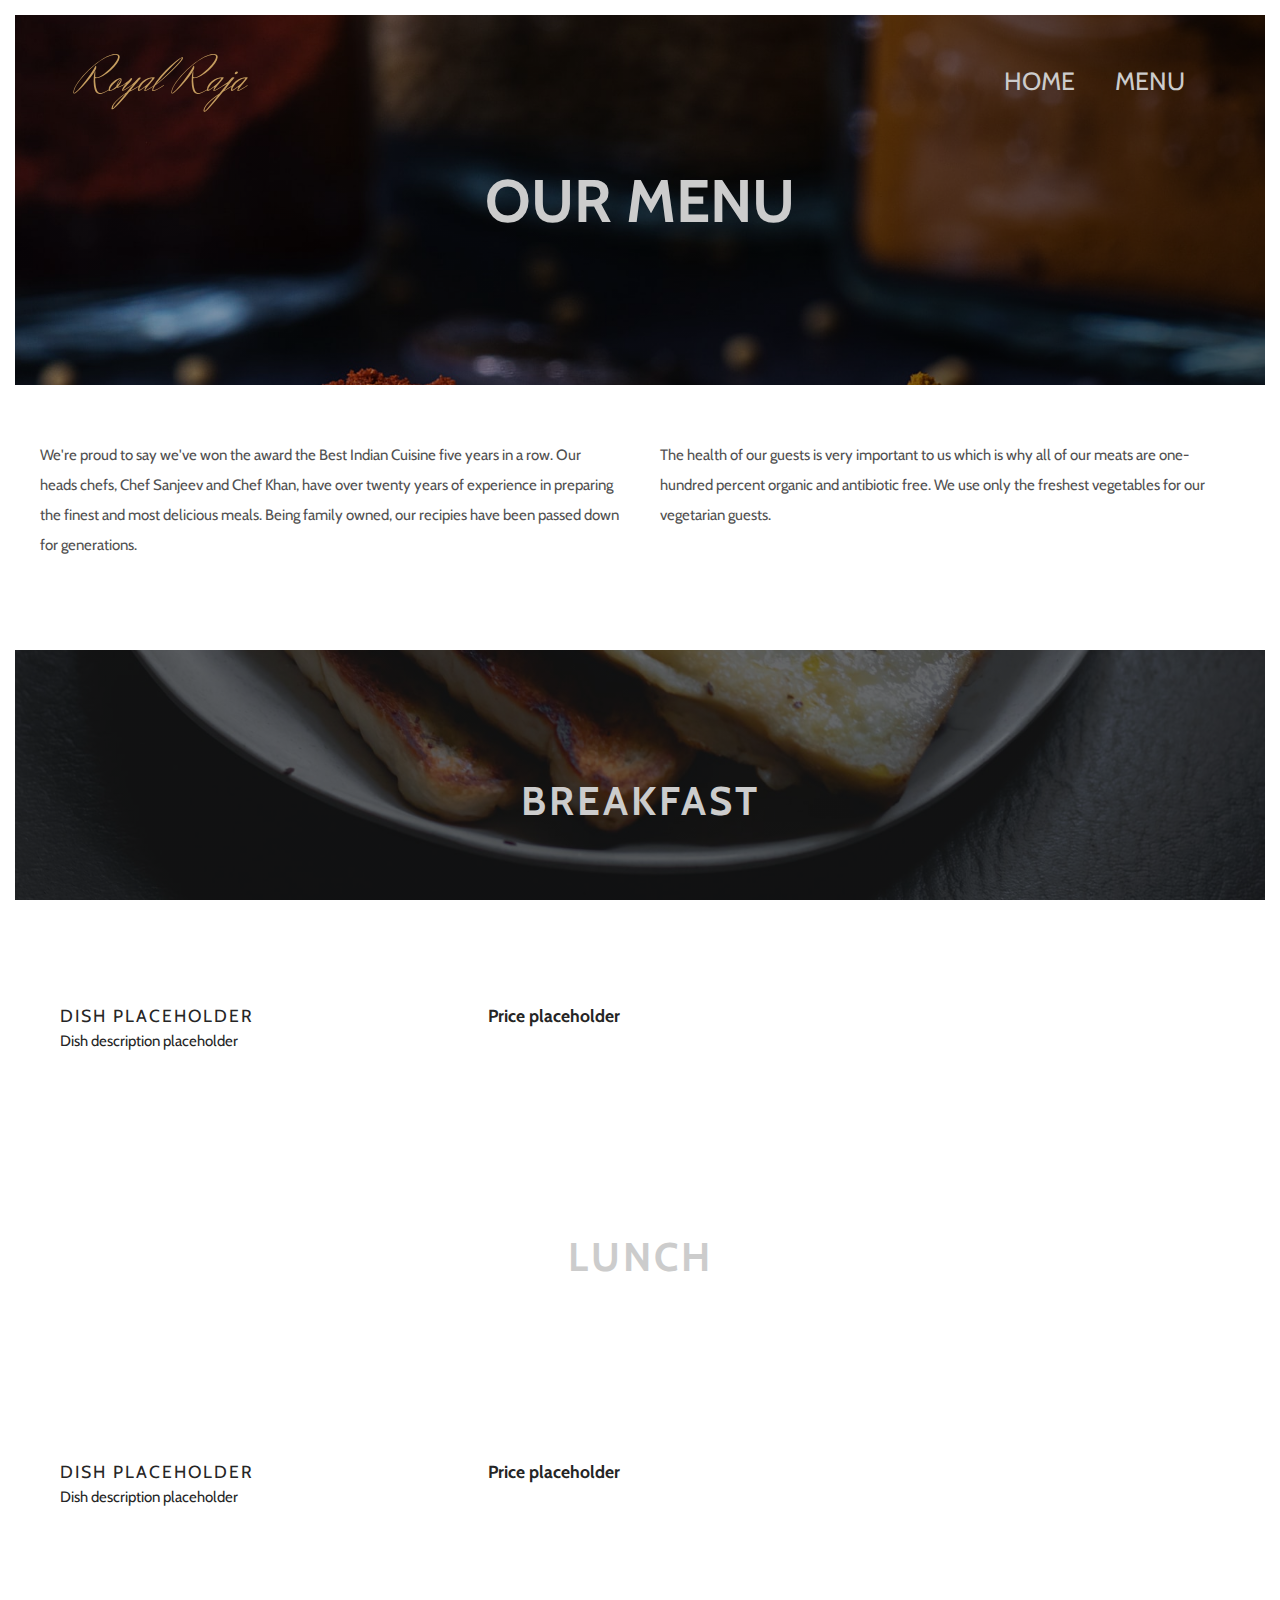
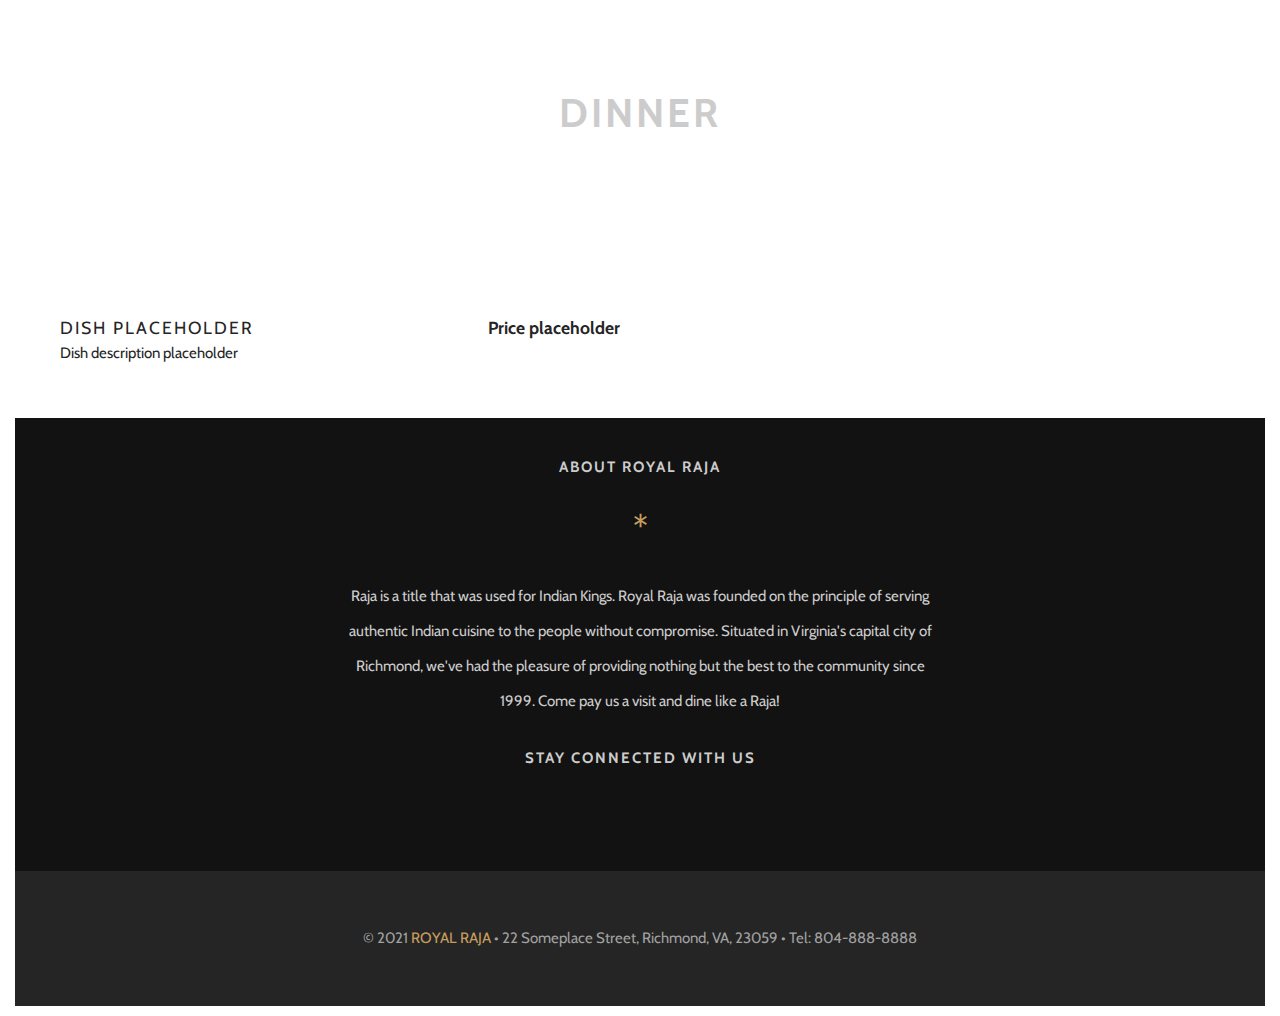
==== menu.html @ a8d7f0de "Finish landing page and add base structure for menu page." ====
<!DOCTYPE html>
<html lang="en">
<head>
    <meta charset="UTF-8">
    <meta http-equiv="X-UA-Compatible" content="IE=edge">
    <meta name="viewport" content="width=device-width, initial-scale=1.0">
    <title>Royal Raja | Authentic Indian Cuisine</title>
    <link rel="preconnect" href="https://fonts.googleapis.com">
    <link rel="preconnect" href="https://fonts.gstatic.com" crossorigin>
    <link href="https://fonts.googleapis.com/css2?family=Cabin:wght@400;700&family=Herr+Von+Muellerhoff&display=swap"
        rel="stylesheet">
    <link rel="stylesheet" href="https://cdnjs.cloudflare.com/ajax/libs/font-awesome/5.14.0/css/all.min.css"
        integrity="sha512-1PKOgIY59xJ8Co8+NE6FZ+LOAZKjy+KY8iq0G4B3CyeY6wYHN3yt9PW0XpSriVlkMXe40PTKnXrLnZ9+fkDaog=="
        crossorigin="anonymous" />
    <link rel="stylesheet" href="./assets/css/styles.css">
</head>
<body>
    <header>
        <div class="header__container secondary">
            <nav class="main-nav">
                <div class="main-nav__title">
                    <h1>Royal Raja</h1>
                </div>
                <ul class="main-nav__nav-items">
                    <li><a href="./index.html">Home</a></li>
                    <li><a href="./menu.html">Menu</a></li>
                </ul>
                <i class="fas fa-bars main-nav__mobile-toggle"></i>
            </nav>
            <nav class="mobile-nav">
                <h2 class="mobile-nav__title">Royal Raja</h2>
                <hr class="divider">
                <ul class="mobile-nav__nav-items">
                    <li><a href="./index.html">Home</a></li>
                    <li><a href="./menu.html">Menu</a></li>
                </ul>
                <hr class="divider">
            </nav>
            <div class="header__content">
                <div class="header__content__tagline">
                    <h3 class="tagline__subheading">Our Menu</h3>
                </div>
            </div>
        </div>
    </header>
    <section class="menu-about">
        <p class="menu-about__content">We're proud to say we've won the award the Best Indian Cuisine five years in a
            row. Our heads chefs, Chef Sanjeev and Chef Khan, have over twenty years of experience in preparing the
            finest and most delicious meals. Being family owned, our recipies have been passed down for generations.
        </p>
        <p class="menu-about__content">The health of our guests is very important to us which is why all of our meats
            are one-hundred percent organic and antibiotic free. We use only the freshest vegetables for our vegetarian
            guests.</p>
    </section>
    <div class="menu-divider breakfast">
        <h2 class="menu-divider__heading">Breakfast</h2>
    </div>
    <section class="food-menu">
        <div class="food-menu__menu-items">
            <div class="menu-items__item">
                <div class="item__heading">
                    <h3 class="item-title">Dish placeholder</h3>
                    <h4 class="item-price">Price placeholder</h4>
                </div>
                <p class="item__description">Dish description placeholder</p>
            </div>
        </div>
    </section>
    <div class="menu-divider lunch">
        <h2 class="menu-divider__heading">Lunch</h2>
    </div>
    <section class="food-menu">
        <div class="food-menu__menu-items">
            <div class="menu-items__item">
                <div class="item__heading">
                    <h3 class="item-title">Dish placeholder</h3>
                    <h4 class="item-price">Price placeholder</h4>
                </div>
                <p class="item__description">Dish description placeholder</p>
            </div>
        </div>
    </section>
    <div class="menu-divider dinner">
        <h2 class="menu-divider__heading">Dinner</h2>
    </div>
    <section class="food-menu">
        <div class="food-menu__menu-items">
            <div class="menu-items__item">
                <div class="item__heading">
                    <h3 class="item-title">Dish placeholder</h3>
                    <h4 class="item-price">Price placeholder</h4>
                </div>
                <p class="item__description">Dish description placeholder</p>
            </div>
        </div>
    </section>
    <div class="landing-content__about">
        <h3 class="about__title">About Royal Raja</h3>
        <p class="about__seperator"> * </p>
        <p class="about__content">Raja is a title that was used for Indian Kings. Royal Raja was founded on the
            principle of serving authentic Indian cuisine to the people without compromise. Situated in Virginia's
            capital city of Richmond, we've had the pleasure of providing nothing but the best to the community since
            1999. Come pay us a visit and dine like a Raja! </p>
        <div class="about__social">
            <h3 class="about__social__title">Stay Connected With Us</h3>
            <div class="about__social__links">
                <i class="fab fa-facebook-f"></i>
                <i class="fab fa-twitter"></i>
                <i class="fab fa-instagram"></i>
                <i class="fab fa-yelp"></i>
            </div>
        </div>
    </div>
    <footer class="main-footer">
        <p class="footer-content">&copy; 2021 <span>ROYAL RAJA</span> • 22 Someplace Street, Richmond, VA, 23059 • Tel:
            804-888-8888</p>
    </footer>
    <script src="./assets/js/main.js"></script>
</body>
</html>
---- assets/css/styles.css ----
/* CSS Reset */
* {
    margin: 0;
    padding: 0;
    box-sizing: border-box;
}

html {
    font-size: 62.5%;
    font-family: 'Cabin', sans-serif;
    font-weight: 400;
}

/* Header */
.header__container {
    min-height: 100vh;
    width: 100vw;
    background: linear-gradient(to right, rgba(0,0,0,0.2), rgba(0,0,0,0.6)), url('../img/background.jpg') center center/cover no-repeat;
    position: relative;
    overflow: hidden;
    clip-path: polygon(0 0, 100% 0, 100% 87%, 0 96%);
}

.header__container.secondary {
    min-height: 40rem;
    clip-path: none;
}

/* Main Navbar */
.main-nav {
    display: flex;
    justify-content: space-between;
    align-items: center;
    padding: 3rem 3.5rem;
}

.main-nav__title h1 {
    color: #c59d5f;
    font-size: 4rem;
    font-family: 'Herr Von Muellerhoff';
    font-weight: 400;
}

.main-nav__nav-items {
    display: none;
}

.main-nav__mobile-toggle {
    display: block;
    color: #ffffff;
    cursor: pointer;
    font-size: 3rem;
    border: 1px solid white;
    border-radius: .2rem;
    padding: 1rem;
}

/* Mobile Navbar */
.mobile-nav {
    position: absolute;
    top: 0;
    background: #252525;
    height: 100%;
    width: 70%;
    padding: 3rem 5rem;
    transform: translateX(-400%);
    transition: transform ease-in-out .3s;
    z-index: 1;
}

.mobile-nav__title {
    color: #c59d5f;
    text-align: center;
    font-family: 'Herr Von Muellerhoff';
    font-size: 3.5rem;
    font-weight: 400;
}

.mobile-nav__nav-items {
    display: flex;
    flex-direction: column;
    list-style: none;
    margin-top: 2rem;
}

.mobile-nav__nav-items li {
    margin: 2rem 0;
    font-size: 2.5rem;
}


.mobile-nav__nav-items li a {
    color: #cccccc;
    text-decoration: none;
    text-transform: uppercase;
    transition: ease .3s;
}

.mobile-nav__nav-items li a:hover {
    color: #c59d5f;
    transition: ease .3s;
}

.visible {
    display: block;
    transform: translateX(0);
    transition: transform ease .3s;
}

.divider {
    border: 0;
    border-top: 1px solid #454545;
    margin: 1.5rem 0;
}

/* Header - Content */
.header__content {
    position: absolute;
    top: 50%;
    left: 50%;
    transform: translate(-50%, -50%);
}

.header__content__tagline {
    width: 100vw;
    color: #cccccc;
    text-align: center;
}

.tagline__heading {
    font-family: 'Herr Von Muellerhoff';
    font-size: 8rem;
    color: #c59d5f;
    margin-bottom: -3rem;
}

.tagline__subheading {
    font-size: 5rem;
    text-transform: uppercase;
}

.tagline__seperator {
    color: #c59d5f;
    font-size: 3.5rem;
}

.tagline__seperator:before, 
.tagline__seperator:after {
    background-color: #cccccc;
    content: "";
    display: inline-block;
    height: .1rem;
    position: relative;
    vertical-align: middle;
    width: 12rem;
}

.tagline__seperator:before {
    right: 0.5rem;
    margin-left: -50%;
    margin-top: -2rem;
}

.tagline__seperator:after {
    left: 0.5rem;
    margin-right: -50%;
    margin-top: -2rem;
}

.tagline__slogan {
    font-size: 2rem;
    margin-top: -1.5rem;
    margin-bottom: 2.5rem;
}

.tagline__btn {
    display: inline-block;
    text-decoration: none;
    text-transform: uppercase;
    padding: 1rem 2rem;
    background-color: #cccccc;
    color: #000000;
    font-size: 1.5rem;
    border: none;
    border-radius: .5rem;
    transition: ease .3s;
}

.tagline__btn:hover {
    color: white;
    background-color: #c59d5f;
    transition: ease .3s;
}

/* Landing Page Content */
.landing-content__section {
    display: flex;
    flex-direction: column;
    text-align: center;
    margin: 3rem 1.5rem;
}

.information__heading {
    font-family: 'Herr Von Muellerhoff';
    color: #c59d5f;
    font-size: 10rem;
    font-weight: 300;
}

.information__subheading {
    font-size: 4rem;
    margin-top: -4.5rem;
    letter-spacing: .5rem;
    font-weight: 700;
    text-transform: uppercase;
}

.information__icon {
    color: #515151;
    font-size: 2rem;
    margin: 2rem 0;
}

.information__text {
    color: #515151;
    font-size: 1.75rem;
    line-height: 3.5rem;
    padding: 0 1rem;
}

.section__image {
    width: 95%;
    height: 300px;
    background: url('../img/landing_img_1.jpg') center center/cover no-repeat;
    margin: 2rem auto;
}

.section__image.image-3 {
    background: url('../img/landing_img_3.jpg') center center/cover no-repeat;
}

.information__link {
    display: inline-block;
    text-decoration: none;
    color: #c59d5f;
    font-size: 1.5rem;
    font-weight: 700;
    border-bottom: 3px solid #c59d5f;
    margin-top: 3rem;
    padding-bottom: .3rem;
    text-transform: uppercase;
    letter-spacing: .2rem;
}

/* Landing Page Divider */
.section__divider {
    background: linear-gradient(to right, rgba(0,0,0,0.6), rgba(0,0,0,0.6)),
    url(../img/landing_img_2.jpg) center center/cover no-repeat;
    min-height: 50rem;
    position: relative;
    clip-path: polygon(0 0, 100% 0, 100% 96%, 0 87%);
}

.divider-content {
    position: absolute;
    top: 50%;
    left: 50%;
    transform: translate(-50%, -50%);
    text-align: center;
}

.divider-content__heading {
    color: #c59d5f;
    font-family: 'Herr Von Muellerhoff';
    font-size: 10rem;
    font-weight: 400;
}

.divider-content__subheading {
    color: #cccccc;
    font-size: 5rem;
    text-transform: uppercase;
    margin-top: -4rem;
    letter-spacing: .5rem;
}

/* Landing Page About Section */

.landing-content__about {
    background-color: #121212;
    color: #cccccc;
    padding: 4rem;
    text-align: center;
}

.about__title {
    font-size: 1.5rem;
    text-transform: uppercase;
    letter-spacing: .2rem;
}

.about__seperator {
    color: #c59d5f;
    font-size: 3.5rem;
    margin: 3rem 0;
}

.about__content {
    font-size: 1.5rem;
    line-height: 3.5rem;
    margin-top: 3rem;
    margin-bottom: 6rem;
}

.about__social__title {
    font-size: 1.5rem;
    text-transform: uppercase;
    letter-spacing: .2rem;
    margin-bottom: 4rem;
}

.about__social__links i {
    font-size: 2rem;
    margin: 0 2rem;
    cursor: pointer;
}

/* Menu Page About Section */
.menu-about {
    padding: 2rem;
}

.menu-about__content {
    color: #515151;
    font-size: 1.5rem;
    line-height: 3rem;
    margin: 2rem 0;
}

/* Menu Page Dividers */
.menu-divider {
    min-height: 30rem;
    position: relative;
}

.menu-divider.breakfast {
    background: linear-gradient(to right, rgba(0,0,0,0.6), rgba(0,0,0,0.6)),
    url(../img/landing_img_4.jpg) center center/cover no-repeat;
}

.menu-divider.lunch {
    background: linear-gradient(to right, rgba(0,0,0,0.6), rgba(0,0,0,0.6)),
    url(../img/landing_img_5.jpg) center center/cover no-repeat;
}

.menu-divider.dinner {
    background: linear-gradient(to right, rgba(0,0,0,0.6), rgba(0,0,0,0.6)),
    url(../img/landing_img_6.jpg) center center/cover no-repeat;
}

.menu-divider__heading {
    color: #cccccc;
    position: absolute;
    top: 50%;
    left: 50%;
    transform: translate(-50%,-50%);
    font-size: 4rem;
    letter-spacing: .3rem;
    text-transform: uppercase;
}

/* Food Menu */
.food-menu {
    padding: 2rem;
}

.menu-items__item {
    color: #252525;
    margin: 3rem 0;
}

.item__heading {
    display: flex;
    justify-content: space-between;
    align-items: center;
    margin-bottom: .5rem;
}

.item-title {
    font-size: 1.75rem;
    letter-spacing: .2rem;
    font-weight: 400;
    text-transform: uppercase;
}

.item-price {
    font-size: 1.75rem;
}

.item__description {
    font-size: 1.5rem;
    line-height: 2rem;
}

/* Footer */
.main-footer {
    background-color: #252525;
    text-align: center;
    padding: 5rem;
}

.footer-content {
    color: #A1A1A1;
    font-size: 1.5rem;
    line-height: 3.5rem;
}

.footer-content span {
    color: #c59d5f;
}

/* Media Queries */
@media(min-width: 740px) {
    /* Header Container */
    .header__container {
        border: 1.5rem solid white;
        background-attachment: fixed;
    }

    /* Main Navbar */
    .main-nav {
        padding: 3rem 6rem;
    }

    .main-nav__title h1 {
        font-size: 5rem;
    }

    .main-nav__nav-items {
        display: flex;
        list-style: none;
    }

    .main-nav__nav-items li {
        font-size: 2.5rem;
        margin: 0 2rem;
    }

    .main-nav__nav-items li a {
        color: #cccccc;
        text-decoration: none;
        text-transform: uppercase;
        transition: ease .3s;
    }

    .main-nav__nav-items li a:hover {
        color: #c59d5f;
        transition: ease .3s;
    }

    .main-nav__mobile-toggle {
        display: none;
    }

    /* Header-Content */
    .tagline__heading {
        font-size: 13rem;
        margin-bottom: -6rem;
    }

    .tagline__subheading {
        font-size: 6rem;
    }

    .tagline__seperator {
        font-size: 3.5rem;
    }

    .tagline__seperator:before, 
    .tagline__seperator:after {
        width: 18rem;
    }

    .tagline__slogan {
        font-size: 2.5rem;
    }

    /* Landing Page Content */
    .landing-content__section {
        flex-direction: row;
        padding: 2rem 5rem;
    }

    .information__heading {
        font-size: 12rem;
    }

    .information__subheading {
        font-size: 3rem;
        margin-top: -5rem;
    }

    .information__text {
        font-size: 1.75rem;
    }

    .section__information {
        max-width: 50%;
        margin-right: 5rem;
    }

    .section__information.information-right {
        margin-right: 0;
        margin-left: 5rem;
    }

    .section__image {
        max-width: 50%;
        height: 40rem;
    }

    .information__link {
        font-size: 1.5rem;
    }
    
    /* Landing Page Divider */
    .section__divider  {
        background-attachment: fixed;
        margin: 0 1.5rem;
    }

    .divider-content__heading {
        font-size: 11rem;
    }

    .divider-content__subheading {
        font-size: 4.5rem;
        margin-top: -6rem;
    }

    /* Landing Page About Section */
    .landing-content__about {
        margin: 0 1.5rem;
    }
    
    .about__content {
        width: 50%;
        margin: 3rem auto;
    }

    /* Menu Page About Section */
    .menu-about {
        display: flex;
        margin-bottom: 5rem;
    }

    .menu-about__content {
        flex: 1;
        font-size: 1.5rem;
        margin: 2rem;
    }

    /* Menu Page Dividers */
    .menu-divider {
        margin: 1rem 1.5rem;
        background-attachment: fixed !important;
    }

    /* Food Menu */
    .food-menu {
        margin: 2rem;
    }

    .food-menu__menu-items {
        display: grid;
        grid-template-columns: repeat(2, 1fr);
    }

    .menu-items__item {
        margin: 1.5rem 2rem;
    }

    /* Footer */
    .main-footer {
        margin: 0 1.5rem 1rem 1.5rem;
    }
}
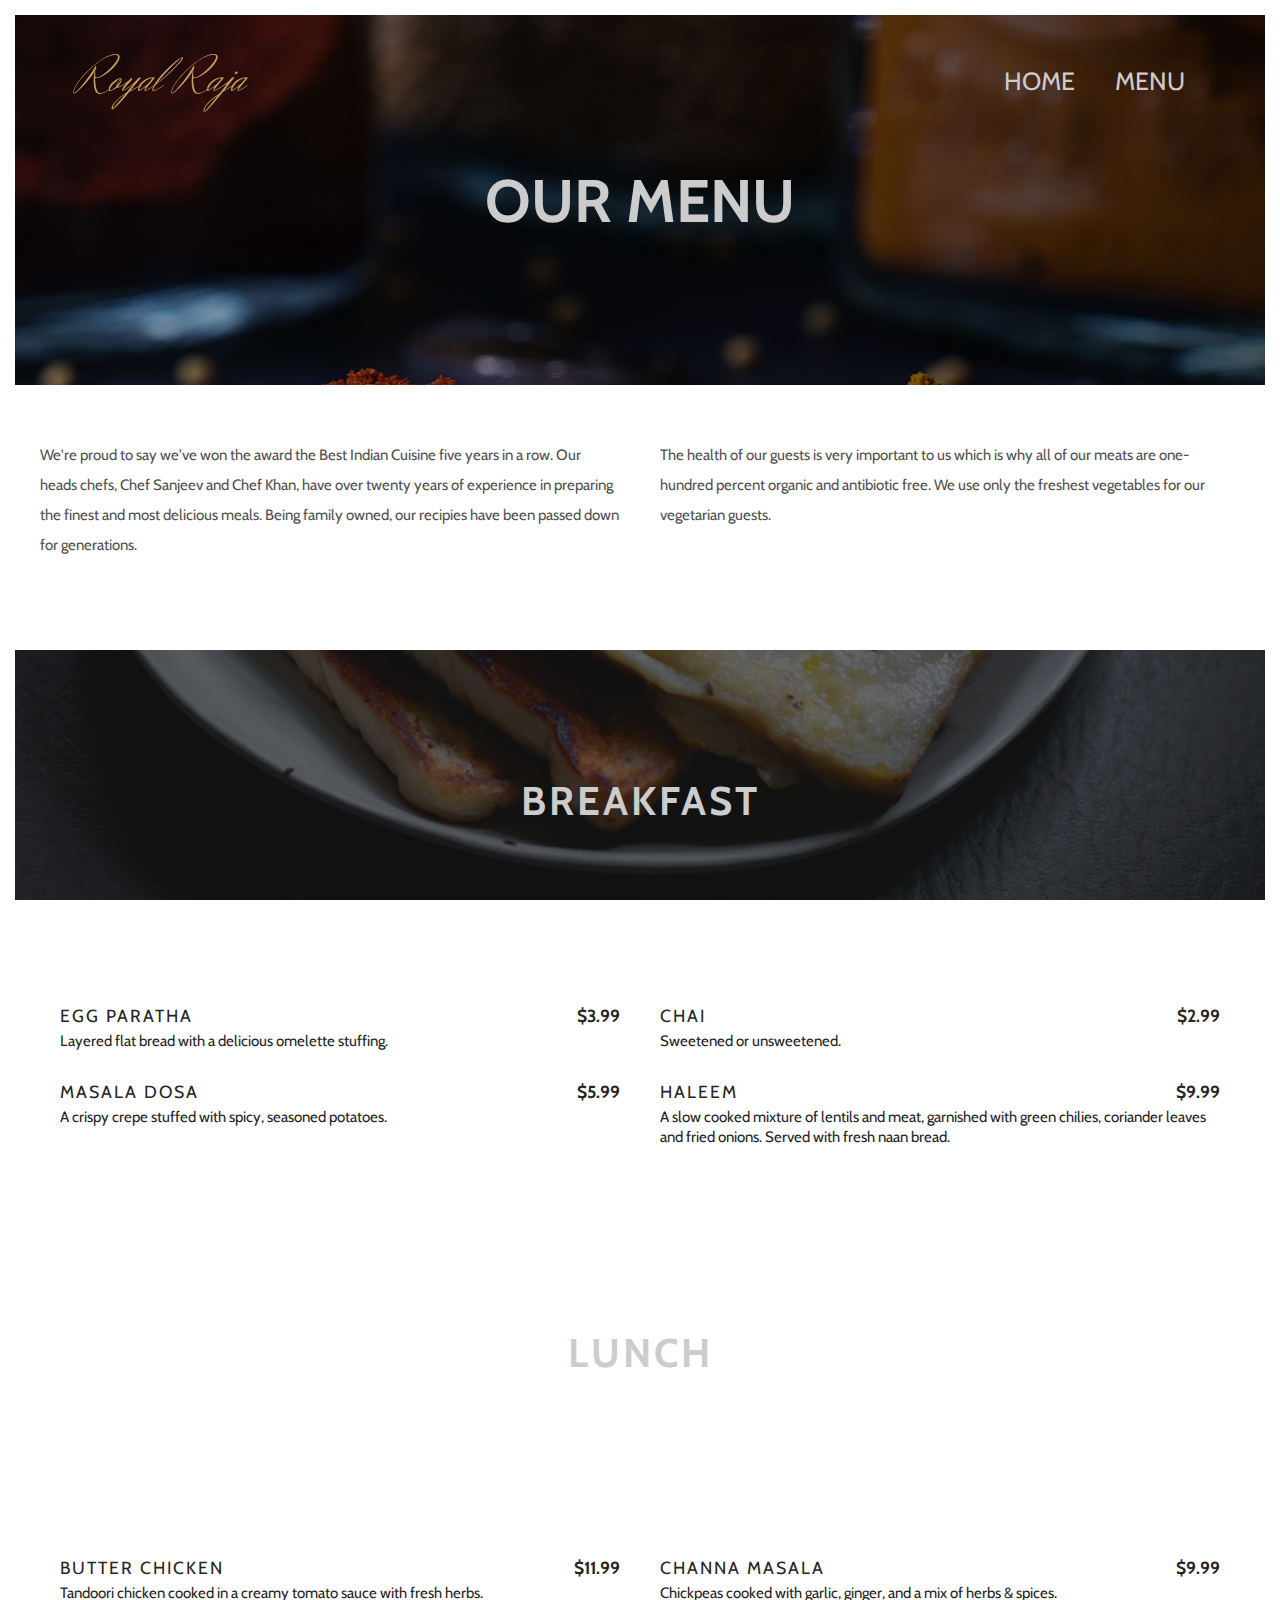
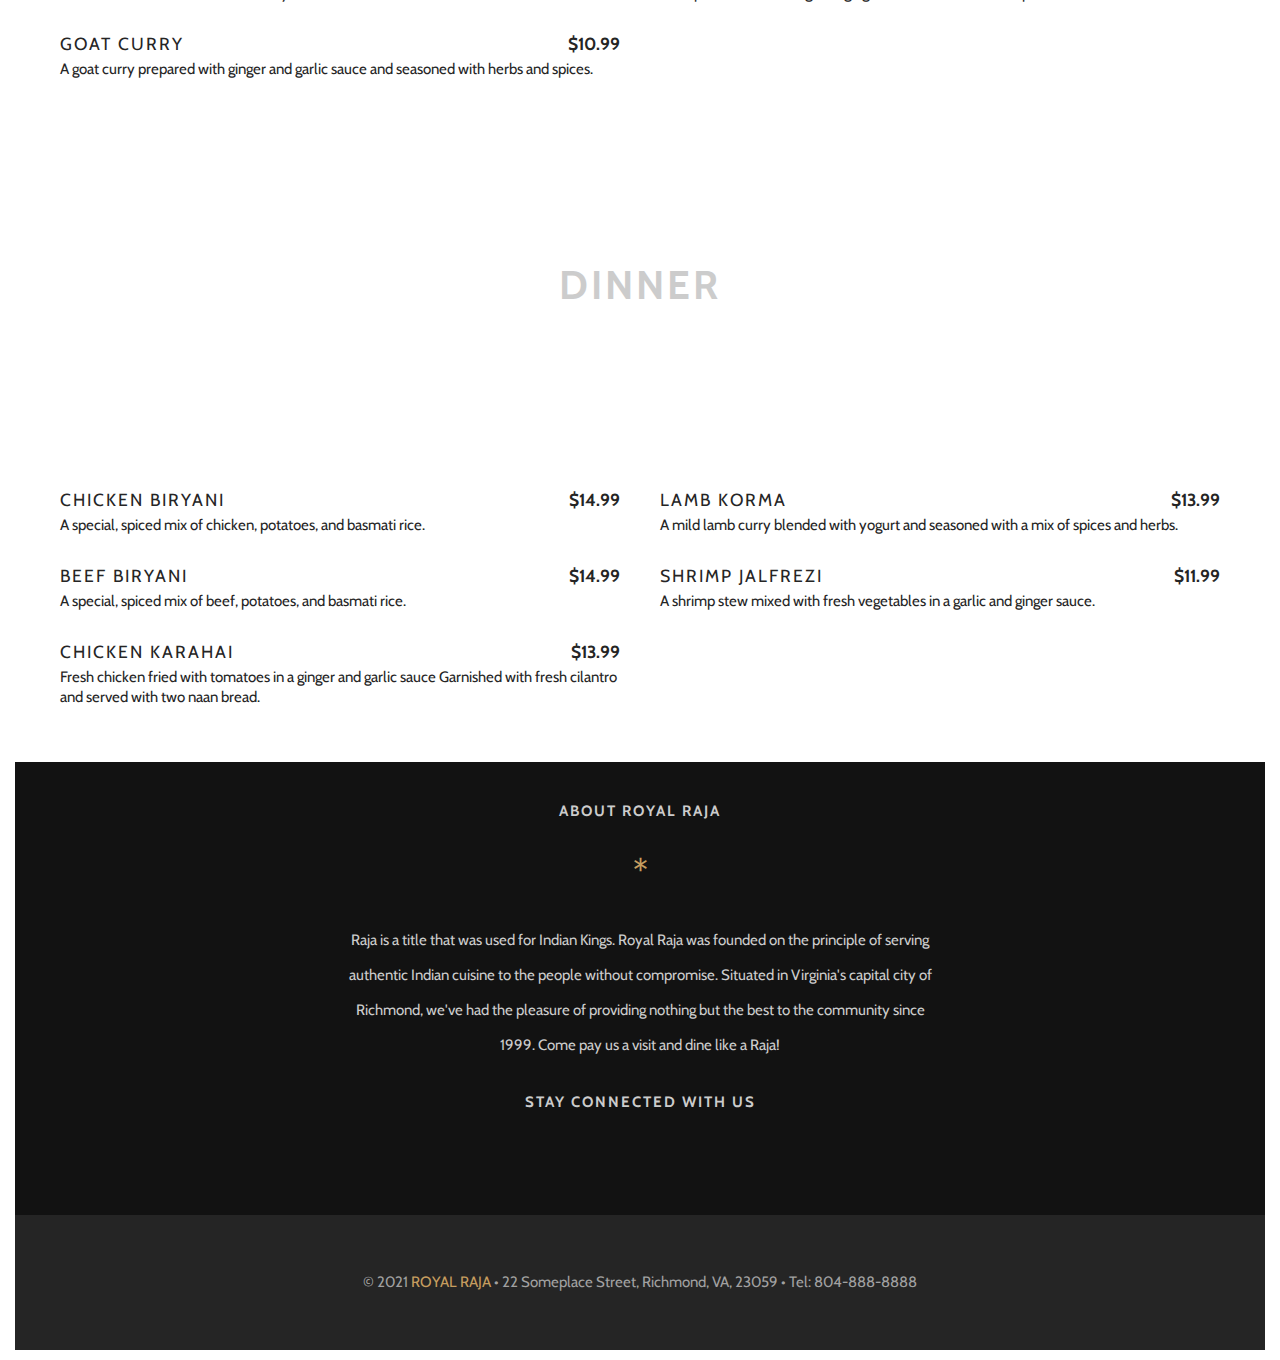
==== commit 2a6d8d76: "Add menu page items." ====
--- a/menu.html
+++ b/menu.html
@@ -59,12 +59,32 @@
         <div class="food-menu__menu-items">
             <div class="menu-items__item">
                 <div class="item__heading">
-                    <h3 class="item-title">Dish placeholder</h3>
-                    <h4 class="item-price">Price placeholder</h4>
+                    <h3 class="item-title">Egg Paratha</h3>
+                    <h4 class="item-price">$3.99</h4>
                 </div>
-                <p class="item__description">Dish description placeholder</p>
+                <p class="item__description">Layered flat bread with a delicious omelette stuffing.</p>
             </div>
-        </div>
+            <div class="menu-items__item">
+                <div class="item__heading">
+                    <h3 class="item-title">Chai</h3>
+                    <h4 class="item-price">$2.99</h4>
+                </div>
+                <p class="item__description">Sweetened or unsweetened.</p>
+            </div>
+            <div class="menu-items__item">
+                <div class="item__heading">
+                    <h3 class="item-title">Masala Dosa</h3>
+                    <h4 class="item-price">$5.99</h4>
+                </div>
+                <p class="item__description">A crispy crepe stuffed with spicy, seasoned potatoes.</p>
+            </div>
+            <div class="menu-items__item">
+                <div class="item__heading">
+                    <h3 class="item-title">Haleem</h3>
+                    <h4 class="item-price">$9.99</h4>
+                </div>
+                <p class="item__description">A slow cooked mixture of lentils and meat, garnished with green chilies, coriander leaves and fried onions. Served with fresh naan bread.</p>
+            </div>
     </section>
     <div class="menu-divider lunch">
         <h2 class="menu-divider__heading">Lunch</h2>
@@ -73,10 +93,24 @@
         <div class="food-menu__menu-items">
             <div class="menu-items__item">
                 <div class="item__heading">
-                    <h3 class="item-title">Dish placeholder</h3>
-                    <h4 class="item-price">Price placeholder</h4>
+                    <h3 class="item-title">Butter Chicken</h3>
+                    <h4 class="item-price">$11.99</h4>
                 </div>
-                <p class="item__description">Dish description placeholder</p>
+                <p class="item__description">Tandoori chicken cooked in a creamy tomato sauce with fresh herbs.</p>
+            </div>
+            <div class="menu-items__item">
+                <div class="item__heading">
+                    <h3 class="item-title">Channa Masala</h3>
+                    <h4 class="item-price">$9.99</h4>
+                </div>
+                <p class="item__description">Chickpeas cooked with garlic, ginger, and a mix of herbs & spices.</p>
+            </div>
+            <div class="menu-items__item">
+                <div class="item__heading">
+                    <h3 class="item-title">Goat Curry</h3>
+                    <h4 class="item-price">$10.99</h4>
+                </div>
+                <p class="item__description">A goat curry prepared with ginger and garlic sauce and seasoned with herbs and spices.</p>
             </div>
         </div>
     </section>
@@ -87,12 +121,42 @@
         <div class="food-menu__menu-items">
             <div class="menu-items__item">
                 <div class="item__heading">
-                    <h3 class="item-title">Dish placeholder</h3>
-                    <h4 class="item-price">Price placeholder</h4>
+                    <h3 class="item-title">Chicken Biryani</h3>
+                    <h4 class="item-price">$14.99</h4>
                 </div>
-                <p class="item__description">Dish description placeholder</p>
+                <p class="item__description">A special, spiced mix of chicken, potatoes, and basmati rice.</p>
+            </div>
+            <div class="menu-items__item">
+                <div class="item__heading">
+                    <h3 class="item-title">Lamb Korma</h3>
+                    <h4 class="item-price">$13.99</h4>
+                </div>
+                <p class="item__description">A mild lamb curry blended with yogurt and seasoned with a mix of spices and herbs.</p>
+            </div>
+            <div class="menu-items__item">
+                <div class="item__heading">
+                    <h3 class="item-title">Beef Biryani</h3>
+                    <h4 class="item-price">$14.99</h4>
+                </div>
+                <p class="item__description">A special, spiced mix of beef, potatoes, and basmati rice.</p>
+            </div>
+            <div class="menu-items__item">
+                <div class="item__heading">
+                    <h3 class="item-title">Shrimp Jalfrezi</h3>
+                    <h4 class="item-price">$11.99</h4>
+                </div>
+                <p class="item__description">A shrimp stew mixed with fresh vegetables in a garlic and ginger sauce.</p>
+            </div>
+            <div class="menu-items__item">
+                <div class="item__heading">
+                    <h3 class="item-title">Chicken Karahai</h3>
+                    <h4 class="item-price">$13.99</h4>
+                </div>
+                <p class="item__description">Fresh chicken fried with tomatoes in a ginger and garlic sauce Garnished with fresh cilantro and served with two naan bread.</p>
             </div>
         </div>
+
+        
     </section>
     <div class="landing-content__about">
         <h3 class="about__title">About Royal Raja</h3>
